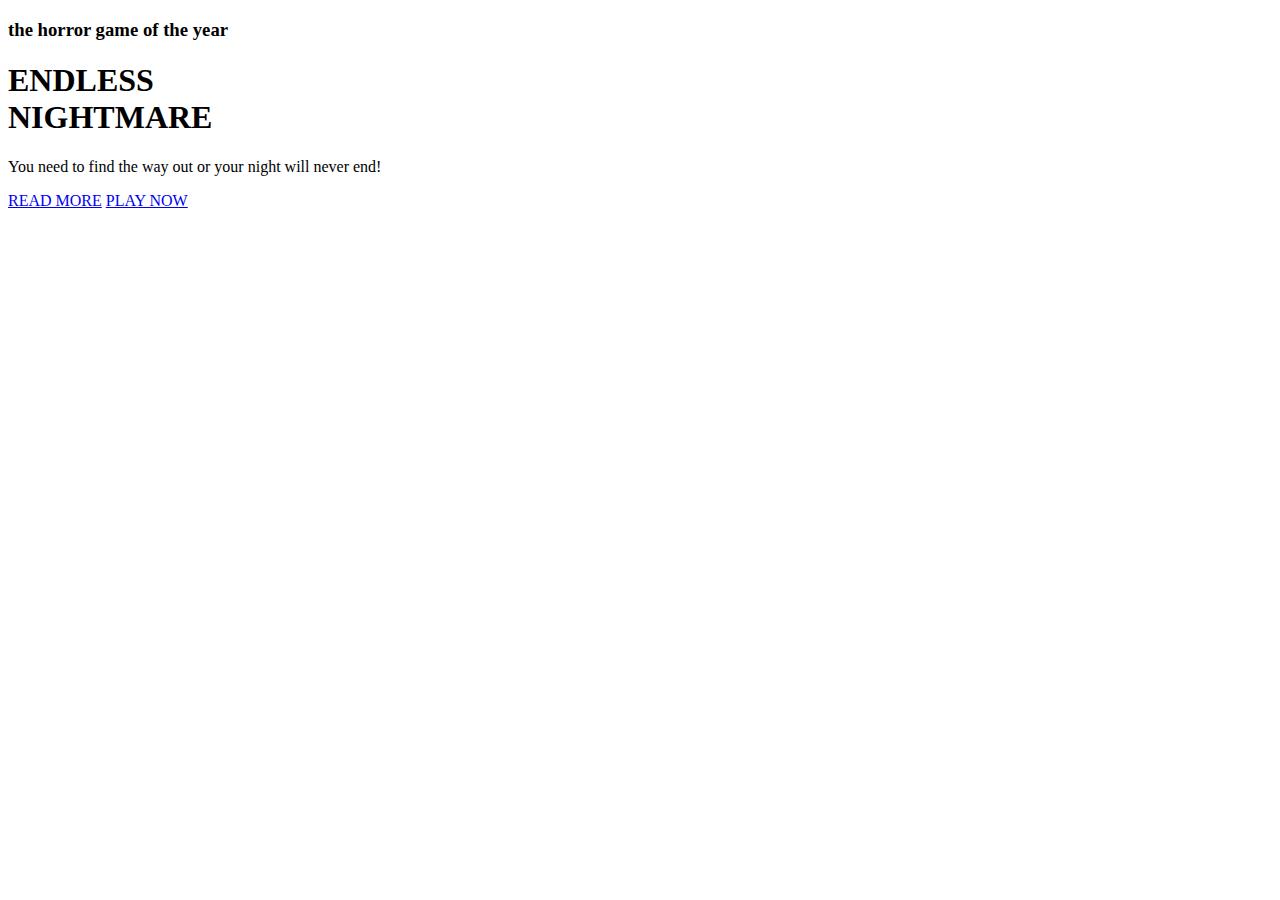
==== desafio-01/src/index.html @ 392108e8 "Rename src/index.html to desafio-01/src/index.html" ====
<!DOCTYPE html>
<html lang="en">
<head>
    <meta charset="UTF-8"/>
    <meta http-equiv="X-UA-Compatible" content="IE=edge"/>
    <meta name="viewport" content="width=device-width, initial-scale=1.0"/>
    <link rel="stylesheet" href="styles.css"/>
    <title>Horror Game of the year</title>
</head>
<body>
    <h3>
        the <span>horror game</span> of the year
    </h3>
    <h1>
        ENDLESS <br> NIGHTMARE
    </h1>
    <p>
        You need to find the way out or your night will never end!
    </p>
    <a href="#">READ MORE</a>
    <a href="#">PLAY NOW</a>
</body>
</html>
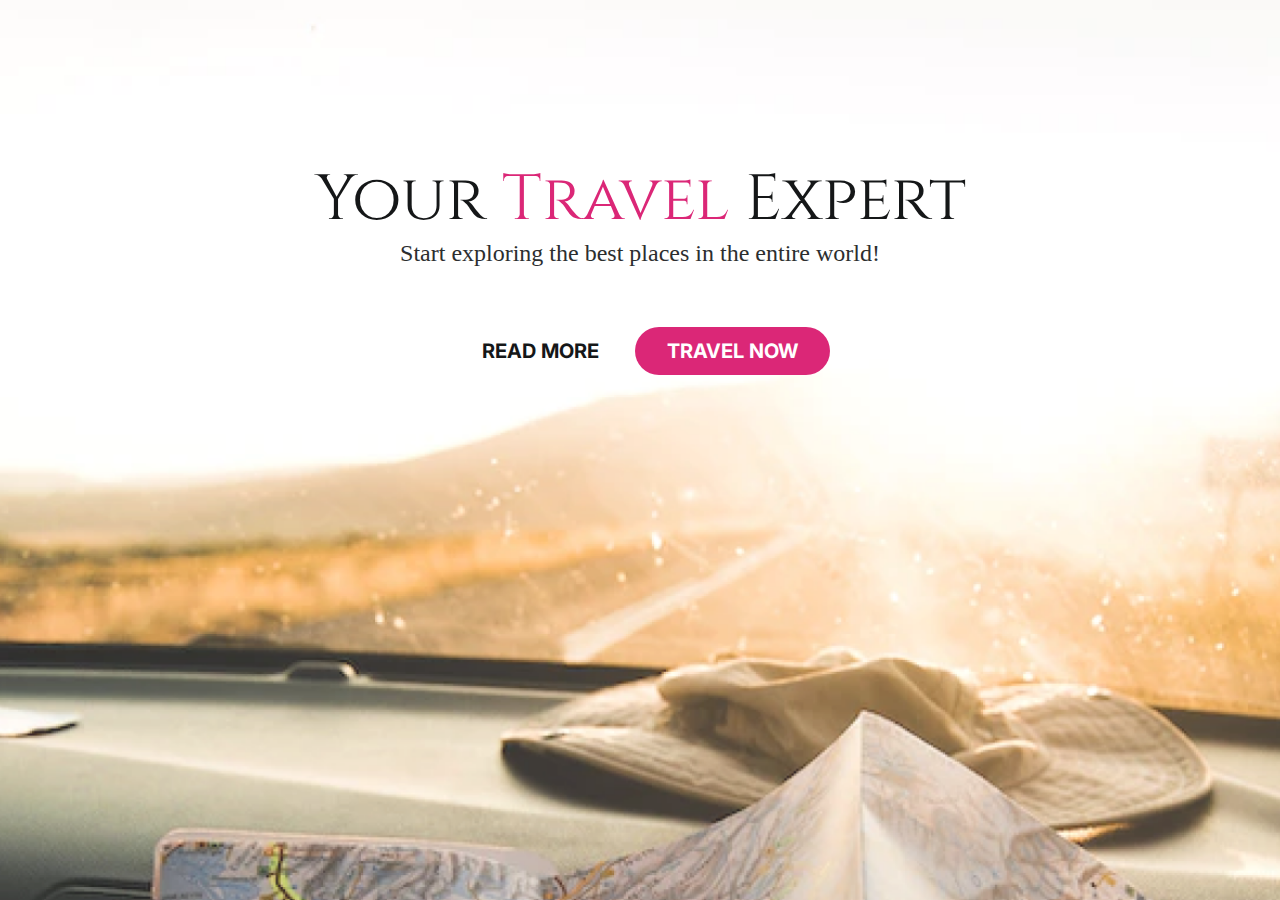
==== commit 9ff82610: "Update index.html" ====
--- a/desafio-01/src/index.html
+++ b/desafio-01/src/index.html
@@ -1,23 +1,23 @@
 <!DOCTYPE html>
 <html lang="en">
 <head>
-    <meta charset="UTF-8"/>
+    <meta charset="UTF-8">
+    <link rel="preconnect" href="https://fonts.googleapis.com">
+    <link rel="preconnect" href="https://fonts.gstatic.com" crossorigin/>
+    <link href="https://fonts.googleapis.com/css2?family=Cinzel:wght@700&family=Inter&display=swap" rel="stylesheet"/>
     <meta http-equiv="X-UA-Compatible" content="IE=edge"/>
     <meta name="viewport" content="width=device-width, initial-scale=1.0"/>
-    <link rel="stylesheet" href="styles.css"/>
-    <title>Horror Game of the year</title>
+    <link rel="stylesheet" href="style.css"/>
+    <title>Your Travel Expert</title>
 </head>
 <body>
-    <h3>
-        the <span>horror game</span> of the year
-    </h3>
     <h1>
-        ENDLESS <br> NIGHTMARE
+        Your <span>Travel</span> Expert
     </h1>
-    <p>
-        You need to find the way out or your night will never end!
-    </p>
+    <h2>
+        Start exploring the best places in the entire world!
+    </h2>
     <a href="#">READ MORE</a>
-    <a href="#">PLAY NOW</a>
+    <a href="#" class="button">TRAVEL NOW</a>
 </body>
 </html>
--- a/desafio-01/src/style.css
+++ b/desafio-01/src/style.css
@@ -0,0 +1,63 @@
+* {
+    margin: 0;
+    box-sizing: border-box;
+    -webkit-font-smoothing: antialiased;
+    -moz-osx-font-smoothing: grayscale;
+}
+
+body {
+    background-image: url(./assets/background.png);
+    text-align: center;
+    padding-top: 160px;
+    background-repeat: no-repeat;
+    background-position: center;
+    background-size: cover;
+
+    height: 100vh;
+
+    font-family: 'Inter',sans-serif ;
+}
+
+span {
+    color: #DB2777;
+}
+
+.button {
+    margin: 0;
+    background: #DB2777;
+    color: white;
+    border-radius: 25px;
+}
+
+
+a {
+    font-weight: 700;
+    padding: 12px 32px;
+    font-size: 20px;
+    line-height: 24px;
+    text-decoration: none;
+    color: #151718;
+}
+
+a:hover,
+.btn-primary {
+    text-decoration: none;
+    color: white;
+    background-color: #DB2777;
+    border-radius: 25px;
+}
+
+h1 {
+    font-weight: 400;
+    color: #151718;
+    font-size: 64px;
+    line-height: 80px;
+    font-family: 'Cinzel', cursive;
+}
+
+h2 {
+    font-family: Regular, 'sans-serif';
+    font-weight: 100;
+    color: #2C2E2F;
+    margin-bottom: 72px;
+}
